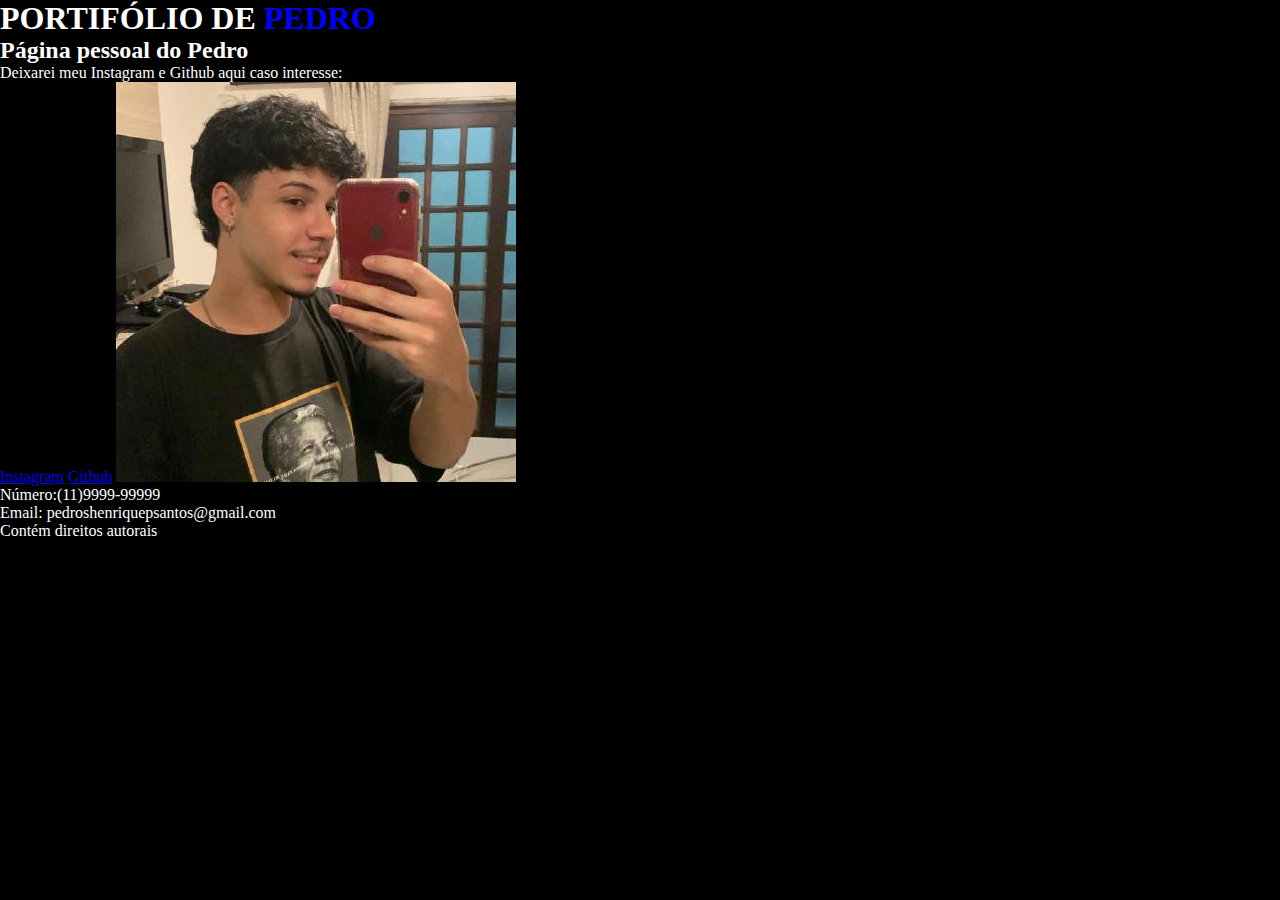
==== PORTFOLIO/index.html @ 4dbab949 "classe, box model e reset" ====
<!DOCTYPE html>
<html lang="pt-br">
<head>
    <meta charset="UTF-8">
    <meta name="viewport" content="width=device-width, initial-scale=1.0">
    <meta http-equiv="X-UA-Compatible" content="IE=edge">
    <title>Document</title>
    <link rel="stylesheet" href="style.css">
</head>
<body>
    <header>
    </header>
    <main>
        <h1>PORTIFÓLIO DE <strong class="titulo-destaque">PEDRO</strong></h1>
        <h2>Página pessoal do Pedro</h2>
        <p>Deixarei meu Instagram e Github aqui caso interesse:</p>
        <a href="https://instagram.com/pedroo_hmas" class="href">Instagram</a>
        <a href="https://github.com/pedrohmartinsa" class="href">Github</a>
        <img src="pedro.feliz.jpeg" alt="Foto minha no espelho.">
    </main>
    <footer>
        <p>Número:(11)9999-99999</p>
        <p>Email: pedroshenriquepsantos@gmail.com</p>
        <p>Contém direitos autorais</p>
    </footer>
</body>
</html>
---- PORTFOLIO/style.css ----
* {
    margin: 0;
    padding: 0;
    
}

body {
    background-color: #000;
    color: white;
}

.titulo-destaque {
color: blue;
}
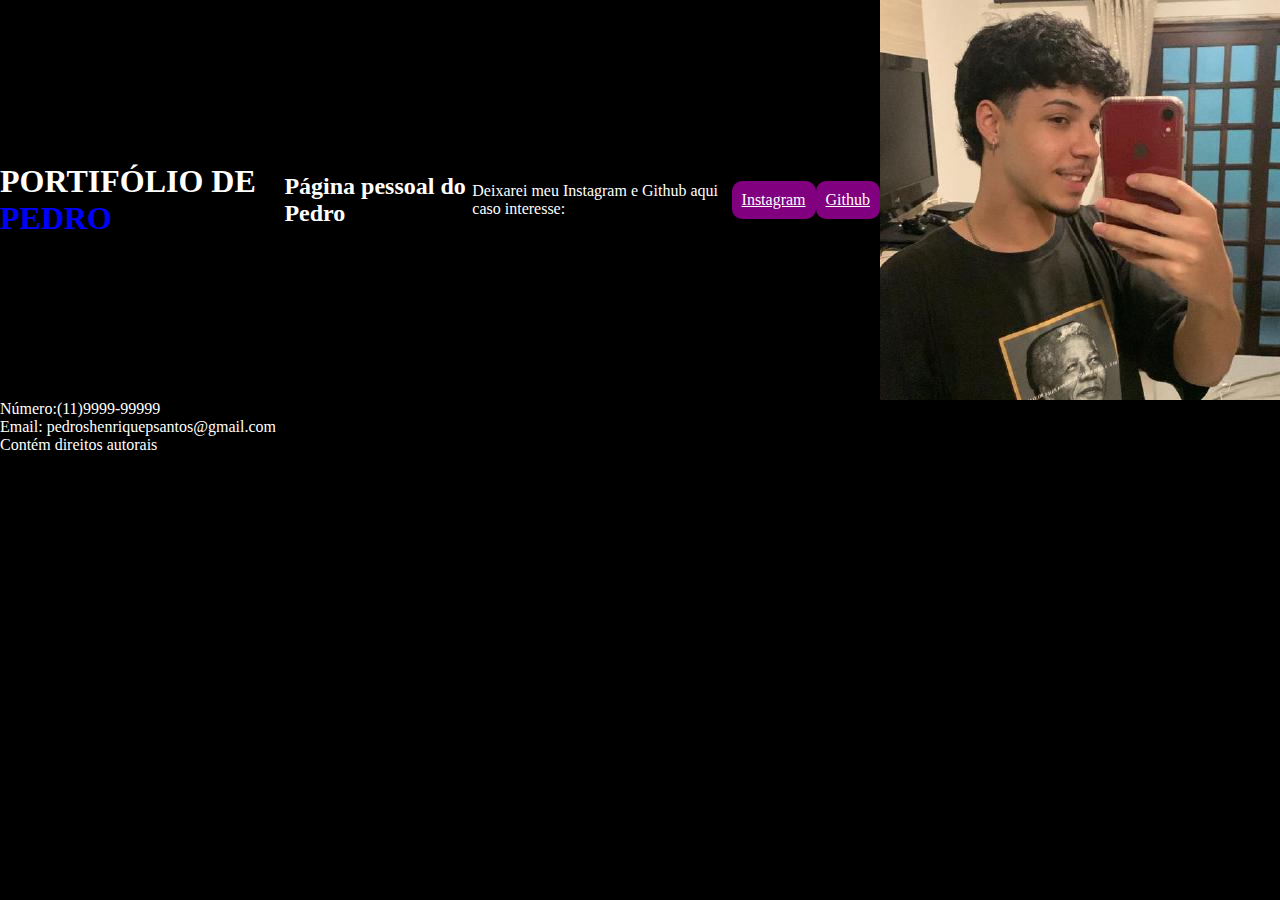
==== commit 2b771bac: "a" ====
--- a/PORTFOLIO/index.html
+++ b/PORTFOLIO/index.html
@@ -8,9 +8,8 @@
     <link rel="stylesheet" href="style.css">
 </head>
 <body>
-    <header>
-    </header>
-    <main>
+    <header></header>
+    <main class="apresentacao">
         <h1>PORTIFÓLIO DE <strong class="titulo-destaque">PEDRO</strong></h1>
         <h2>Página pessoal do Pedro</h2>
         <p>Deixarei meu Instagram e Github aqui caso interesse:</p>
--- a/PORTFOLIO/style.css
+++ b/PORTFOLIO/style.css
@@ -5,6 +5,8 @@
 }
 
 body {
+    height: 100vh;
+    box-sizing: border-box;
     background-color: #000;
     color: white;
 }
@@ -13,3 +15,17 @@
 color: blue;
 }
 
+.href {
+    padding: 10px;
+    border: 5px white;
+    background-color: purple;
+    color: white;
+    border-radius: 10px;
+}
+
+.apresentacao {
+    display: flex;
+    align-items: center;
+    
+}
+
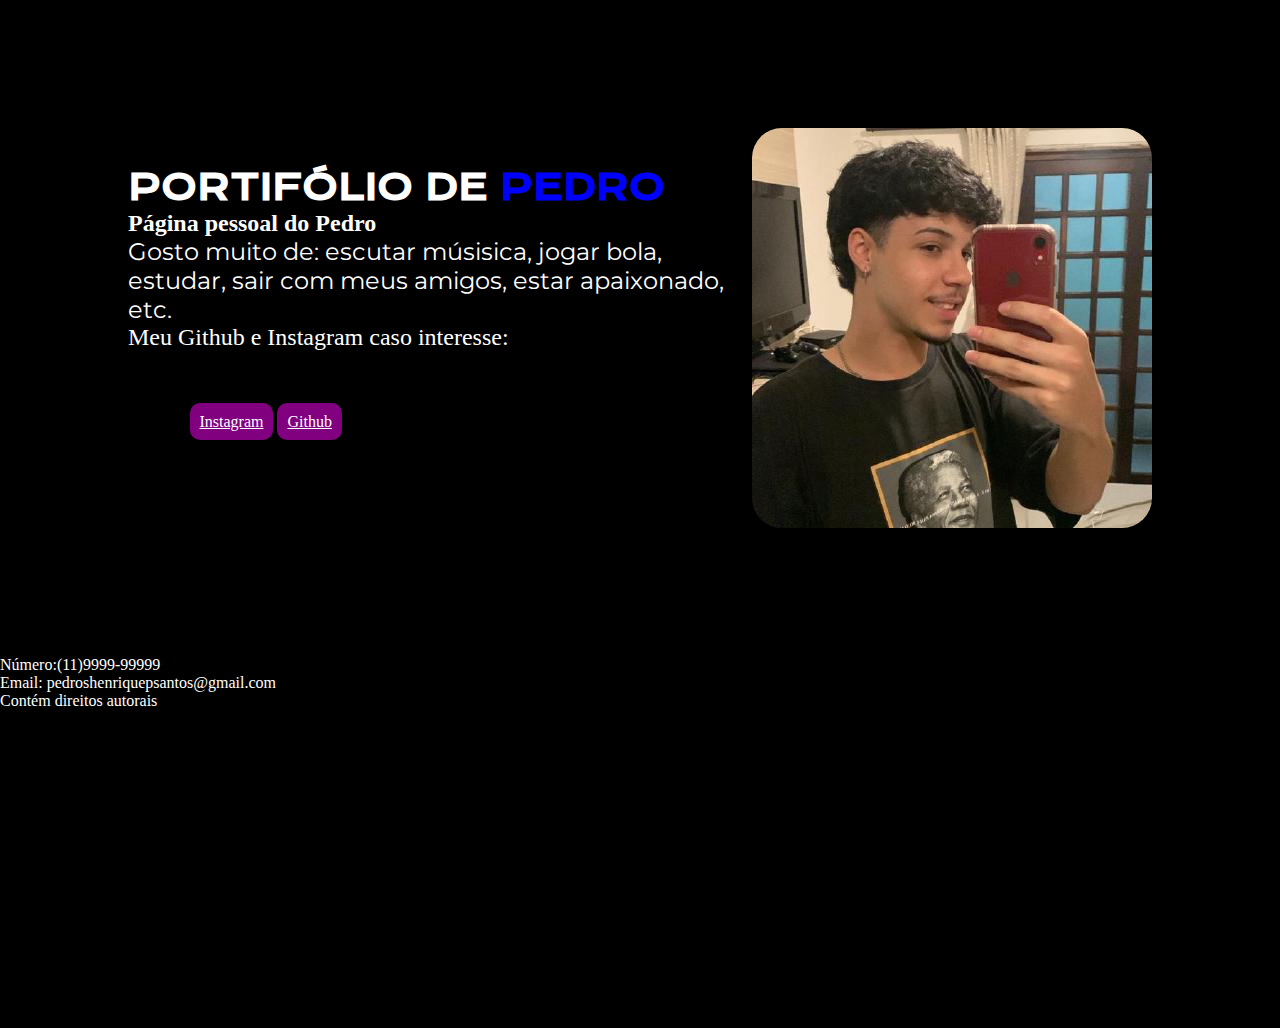
==== commit 48c6f56a: "adicionando fonte" ====
--- a/PORTFOLIO/index.html
+++ b/PORTFOLIO/index.html
@@ -10,11 +10,16 @@
 <body>
     <header></header>
     <main class="apresentacao">
-        <h1>PORTIFÓLIO DE <strong class="titulo-destaque">PEDRO</strong></h1>
-        <h2>Página pessoal do Pedro</h2>
-        <p>Deixarei meu Instagram e Github aqui caso interesse:</p>
-        <a href="https://instagram.com/pedroo_hmas" class="href">Instagram</a>
-        <a href="https://github.com/pedrohmartinsa" class="href">Github</a>
+        <section class="apresentacao__conteudo">
+            <h1 class="apresentacao__conteudo__titulo">PORTIFÓLIO DE <strong class="titulo-destaque">PEDRO</strong></h1>
+            <h2>Página pessoal do Pedro</h2>
+            <p class="apresentacao__conteudo__texto">Gosto muito de: escutar músisica, jogar bola, estudar, sair com meus amigos, estar apaixonado, etc.</p>
+            <p class="texto__redes">Meu Github e Instagram caso interesse:</p>
+            <div class="redes">
+                <a href="https://instagram.com/pedroo_hmas" class="href">Instagram</a>
+                <a href="https://github.com/pedrohmartinsa" class="href">Github</a>
+            </div>
+        </section>
         <img src="pedro.feliz.jpeg" alt="Foto minha no espelho.">
     </main>
     <footer>
--- a/PORTFOLIO/style.css
+++ b/PORTFOLIO/style.css
@@ -1,3 +1,4 @@
+@import url('https://fonts.googleapis.com/css2?family=Krona+One&family=Montserrat:ital,wght@0,100..900;1,100..900&display=swap');
 * {
     margin: 0;
     padding: 0;
@@ -24,8 +25,39 @@
 }
 
 .apresentacao {
+    margin: 10%;
     display: flex;
     align-items: center;
-    
+    justify-content: space-between;
 }
 
+.apresentacao__conteudo {
+    width: 615px;
+
+}
+
+.apresentacao__conteudo__titulo {
+        font-size: 36px;
+        font-family: "Krona One", sans-serif;
+        
+
+}
+
+.apresentacao__conteudo__texto {
+    font-size: 24px;
+    font-family: "Montserrat", sans-serif;
+}
+
+.texto__redes {
+    font-size: 24px;
+}
+
+.redes {
+    margin: 10%;
+}
+
+img {
+
+border-radius: 30px;
+}
+
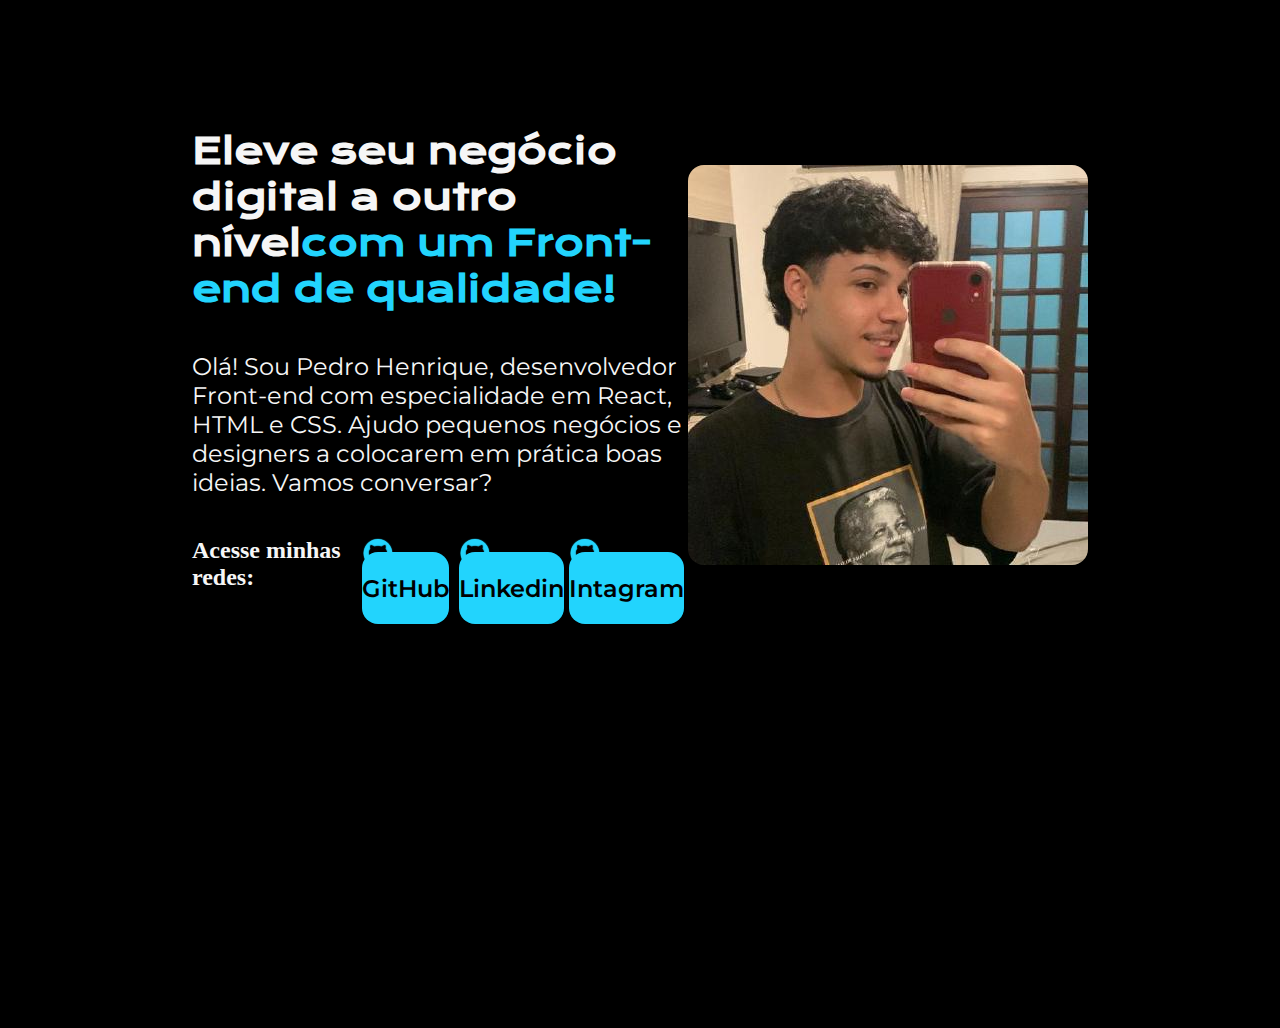
==== commit 7a49bd7b: "terminando um curso e iniciando outro" ====
--- a/PORTFOLIO/index.html
+++ b/PORTFOLIO/index.html
@@ -1,31 +1,52 @@
 <!DOCTYPE html>
 <html lang="pt-br">
+
 <head>
     <meta charset="UTF-8">
+    <meta http-equiv="X-UA-Compatible" content="IE=edge">
     <meta name="viewport" content="width=device-width, initial-scale=1.0">
-    <meta http-equiv="X-UA-Compatible" content="IE=edge">
-    <title>Document</title>
+    <title>Portifolio</title>
     <link rel="stylesheet" href="style.css">
 </head>
+
 <body>
-    <header></header>
+    <header> 
+
+    </header>
     <main class="apresentacao">
         <section class="apresentacao__conteudo">
-            <h1 class="apresentacao__conteudo__titulo">PORTIFÓLIO DE <strong class="titulo-destaque">PEDRO</strong></h1>
-            <h2>Página pessoal do Pedro</h2>
-            <p class="apresentacao__conteudo__texto">Gosto muito de: escutar músisica, jogar bola, estudar, sair com meus amigos, estar apaixonado, etc.</p>
-            <p class="texto__redes">Meu Github e Instagram caso interesse:</p>
-            <div class="redes">
-                <a href="https://instagram.com/pedroo_hmas" class="href">Instagram</a>
-                <a href="https://github.com/pedrohmartinsa" class="href">Github</a>
+            <h1 class="apresentacao__conteudo__titulo">Eleve seu negócio digital a outro nível<strong 
+            class="titulo-destaque">com um Front-end de qualidade!
+            </strong></h1>
+            <p class="apresentacao__conteudo__texto">Olá! Sou Pedro Henrique, desenvolvedor
+            Front-end com especialidade em React, HTML e
+            CSS. Ajudo pequenos negócios e designers a
+            colocarem em prática boas ideias. Vamos
+            conversar?</p>
+            <div class="apresentacao__links">
+                <h2>Acesse minhas redes: </h2>
+
+                <div class="botao__gh">
+                    <img src="./assets/Logo Github.svg" alt="Logo do github">
+                    <a class="apresentacao__links__link" href="https://github.com/pedrohmartinsa">GitHub</a>
+                </div>
+
+                <div class="botao__gh">
+                    <img src="./assets/Logo Github.svg" alt="Logo do github">
+                    <a class="apresentacao__links__link" href="https://www.linkedin.com/in/pedrohmas/">Linkedin</a>
+                </div>
+
+                <div class="botao__gh">
+                    <img src="./assets/Logo Github.svg" alt="Logo do github">
+                    <a class="apresentacao__links__link" href="https://instagram.com/pedroo_hmas">Intagram</a>
+                </div>
+                
+                
             </div>
         </section>
-        <img src="pedro.feliz.jpeg" alt="Foto minha no espelho.">
+        <img src="./assets/pedro.feliz.jpeg" alt="Foto do Pedro sorrindo">
     </main>
-    <footer>
-        <p>Número:(11)9999-99999</p>
-        <p>Email: pedroshenriquepsantos@gmail.com</p>
-        <p>Contém direitos autorais</p>
-    </footer>
+    <footer></footer>
 </body>
+
 </html>--- a/PORTFOLIO/style.css
+++ b/PORTFOLIO/style.css
@@ -1,63 +1,63 @@
-@import url('https://fonts.googleapis.com/css2?family=Krona+One&family=Montserrat:ital,wght@0,100..900;1,100..900&display=swap');
-* {
+@import url('https://fonts.googleapis.com/css2?family=Krona+One&family=Montserrat:wght@400;600&display=swap');
+
+*{
     margin: 0;
     padding: 0;
-    
 }
 
-body {
+body{
     height: 100vh;
     box-sizing: border-box;
-    background-color: #000;
-    color: white;
+    background-color: #000000;
+    color: #F6F6F6;
 }
 
-.titulo-destaque {
-color: blue;
+.titulo-destaque{
+    color: #22D4FD;
 }
 
-.href {
-    padding: 10px;
-    border: 5px white;
-    background-color: purple;
-    color: white;
-    border-radius: 10px;
-}
-
-.apresentacao {
-    margin: 10%;
+.apresentacao{
+    margin: 10% 15%;
     display: flex;
     align-items: center;
     justify-content: space-between;
 }
-
-.apresentacao__conteudo {
+.apresentacao__conteudo{
     width: 615px;
-
+    display: flex;
+    flex-direction: column;
+    gap: 40px;
 }
 
-.apresentacao__conteudo__titulo {
-        font-size: 36px;
-        font-family: "Krona One", sans-serif;
-        
-
+.apresentacao__conteudo__titulo{
+    font-size: 36px;
+    font-family: 'Krona One', sans-serif;
 }
 
-.apresentacao__conteudo__texto {
+.apresentacao__conteudo__texto{
     font-size: 24px;
-    font-family: "Montserrat", sans-serif;
+    font-family: 'Montserrat', sans-serif;
 }
 
-.texto__redes {
-    font-size: 24px;
-}
-
-.redes {
-    margin: 10%;
+.apresentacao__links{
+    display: flex;
+    justify-content: space-between;
 }
 
 img {
-
-border-radius: 30px;
+    border-radius: 16px;
 }
 
+.apresentacao__links__link{
+    background-color: #22D4FD;
+    width: 280px;
+    text-align: center;
+    border-radius: 16px;
+    font-size: 24px;
+    font-weight: 600;
+    padding: 21.5px 0;
+    text-decoration: none;
+    color: #000000;
+    font-family: 'Montserrat', sans-serif;
+}
+
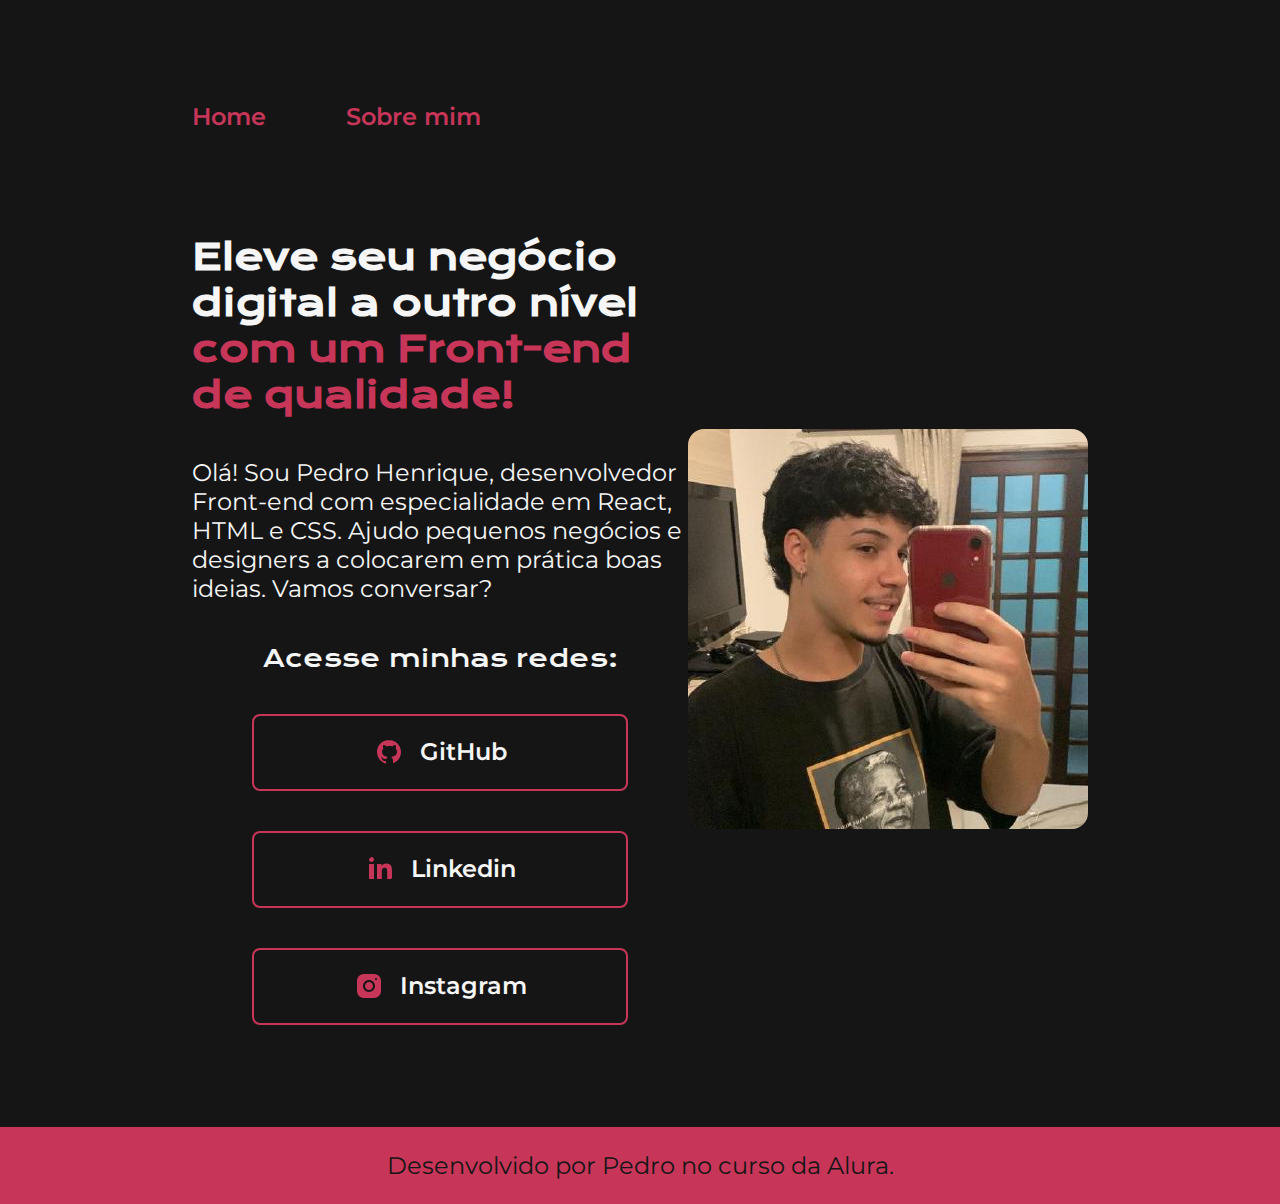
==== commit d9f7b172: "terminei o curso de html e css e revi alguns conceitos importantes" ====
--- a/PORTFOLIO/index.html
+++ b/PORTFOLIO/index.html
@@ -6,17 +6,21 @@
     <meta http-equiv="X-UA-Compatible" content="IE=edge">
     <meta name="viewport" content="width=device-width, initial-scale=1.0">
     <title>Portifolio</title>
-    <link rel="stylesheet" href="style.css">
+    <link rel="stylesheet" href="./styles/style.css">
 </head>
 
 <body>
-    <header> 
-
+    <header class="cabecalho">
+        <nav class="cabecalho__menu">
+            <a href="index.html" class="cabecalho__menu__link">Home</a>
+            <a href="./about.html" class="cabecalho__menu__link">Sobre mim</a>
+        </nav>
     </header>
+    
     <main class="apresentacao">
         <section class="apresentacao__conteudo">
             <h1 class="apresentacao__conteudo__titulo">Eleve seu negócio digital a outro nível<strong 
-            class="titulo-destaque">com um Front-end de qualidade!
+            class="titulo-destaque"> com um Front-end de qualidade!
             </strong></h1>
             <p class="apresentacao__conteudo__texto">Olá! Sou Pedro Henrique, desenvolvedor
             Front-end com especialidade em React, HTML e
@@ -24,29 +28,32 @@
             colocarem em prática boas ideias. Vamos
             conversar?</p>
             <div class="apresentacao__links">
-                <h2>Acesse minhas redes: </h2>
 
-                <div class="botao__gh">
-                    <img src="./assets/Logo Github.svg" alt="Logo do github">
-                    <a class="apresentacao__links__link" href="https://github.com/pedrohmartinsa">GitHub</a>
-                </div>
+                <h2 class="apresentacao__links__subtitulo">Acesse minhas redes: </h2>
 
-                <div class="botao__gh">
-                    <img src="./assets/Logo Github.svg" alt="Logo do github">
-                    <a class="apresentacao__links__link" href="https://www.linkedin.com/in/pedrohmas/">Linkedin</a>
-                </div>
-
-                <div class="botao__gh">
-                    <img src="./assets/Logo Github.svg" alt="Logo do github">
-                    <a class="apresentacao__links__link" href="https://instagram.com/pedroo_hmas">Intagram</a>
-                </div>
-                
+                    <a class="apresentacao__links__link" href="https://github.com/pedrohmartinsa">
+                        <img src="./assets/Logo Github.svg" alt="logo do github">
+                        GitHub
+                    </a>
+            
+                    <a class="apresentacao__links__link" href="https://www.linkedin.com/in/pedrohmas/">
+                        <img src="./assets/Logo linkedin.svg" alt="logo do linkedin">
+                        Linkedin
+                    </a>
+        
+                    <a class="apresentacao__links__link" href="https://instagram.com/pedroo_hmas">
+                        <img src="./assets/Logo Instagram.svg" alt="Logo do insta">
+                        Instagram
+                    </a>
                 
             </div>
         </section>
         <img src="./assets/pedro.feliz.jpeg" alt="Foto do Pedro sorrindo">
     </main>
-    <footer></footer>
+
+    <footer class="rodape">
+        <p>Desenvolvido por Pedro no curso da Alura.</p>
+    </footer>
 </body>
 
 </html>--- a/PORTFOLIO/styles/style.css
+++ b/PORTFOLIO/styles/style.css
@@ -0,0 +1,117 @@
+@import url('https://fonts.googleapis.com/css2?family=Krona+One&family=Montserrat:wght@400;600&display=swap');
+
+:root {
+    --cor-primaria: #151515;
+    --cor-secundaria: #A91D3A;
+    --cor-terciaria: #C73659;
+    --cor-hover: #EEEEEE;
+
+    --fonte-primaria: 'Krona One', sans-serif;
+    --fonte-secundaria: 'Montserrat', sans-serif;
+}
+
+*{
+    margin: 0;
+    padding: 0;
+}
+
+body{
+    /* height: 100vh; */
+    box-sizing: border-box;
+    background-color: var(--cor-primaria);
+    color: #F6F6F6;
+}
+
+.cabecalho {
+    padding: 8% 0% 0% 15%;
+}
+
+.cabecalho__menu {
+    display: flex;
+    gap: 80px;
+}
+
+.cabecalho__menu__link {
+    color: var(--cor-terciaria);
+    text-decoration: none;
+    font-size: 24px;
+    font-family: var(--fonte-secundaria);
+    font-weight: 600;
+}
+
+.titulo-destaque{
+    color: var(--cor-terciaria);
+}
+
+.apresentacao{
+    margin: 8% 15%;
+    display: flex;
+    align-items: center;
+    justify-content: space-between;
+}
+.apresentacao__conteudo{
+    width: 615px;
+    display: flex;
+    flex-direction: column;
+    gap: 40px;
+}
+
+.apresentacao__conteudo__titulo{
+    font-size: 36px;
+    font-family: var(--fonte-primaria);
+}
+
+.apresentacao__conteudo__texto{
+    font-size: 24px;
+    font-family: var(--fonte-secundaria);
+}
+
+.apresentacao__links{
+    display: flex;
+    align-items: center;
+    flex-direction: column;
+    gap: 40px;
+}
+
+img {
+    border-radius: 16px;
+}
+
+.apresentacao__links__subtitulo {
+    font-family: var(--fonte-primaria);
+    font-weight: 400;
+    font-size: 24px;
+}
+
+.apresentacao__links__link{
+    /* background-color: #22D4FD; */
+    display: flex;
+    justify-content: center;
+    gap: 16px;
+    border: 2px solid var(--cor-terciaria);
+    width: 372px;
+    text-align: center;
+    border-radius: 8px;
+    font-size: 24px;
+    font-weight: 600;
+    padding: 21.5px 0;
+    text-decoration: none;
+    color: #F6F6F6;
+    font-family: var(--fonte-secundaria);
+}
+
+.apresentacao__links__link:hover {
+    background-color: var(--cor-hover);
+    color: var(--cor-primaria);
+}
+
+
+.rodape {
+    padding: 24px;
+    color: var(--cor-primaria);
+    background-color: var(--cor-terciaria);
+    text-align: center;
+    font-family: var(--fonte-secundaria);
+    font-size: 24px;
+    font-weight: 400;
+}
